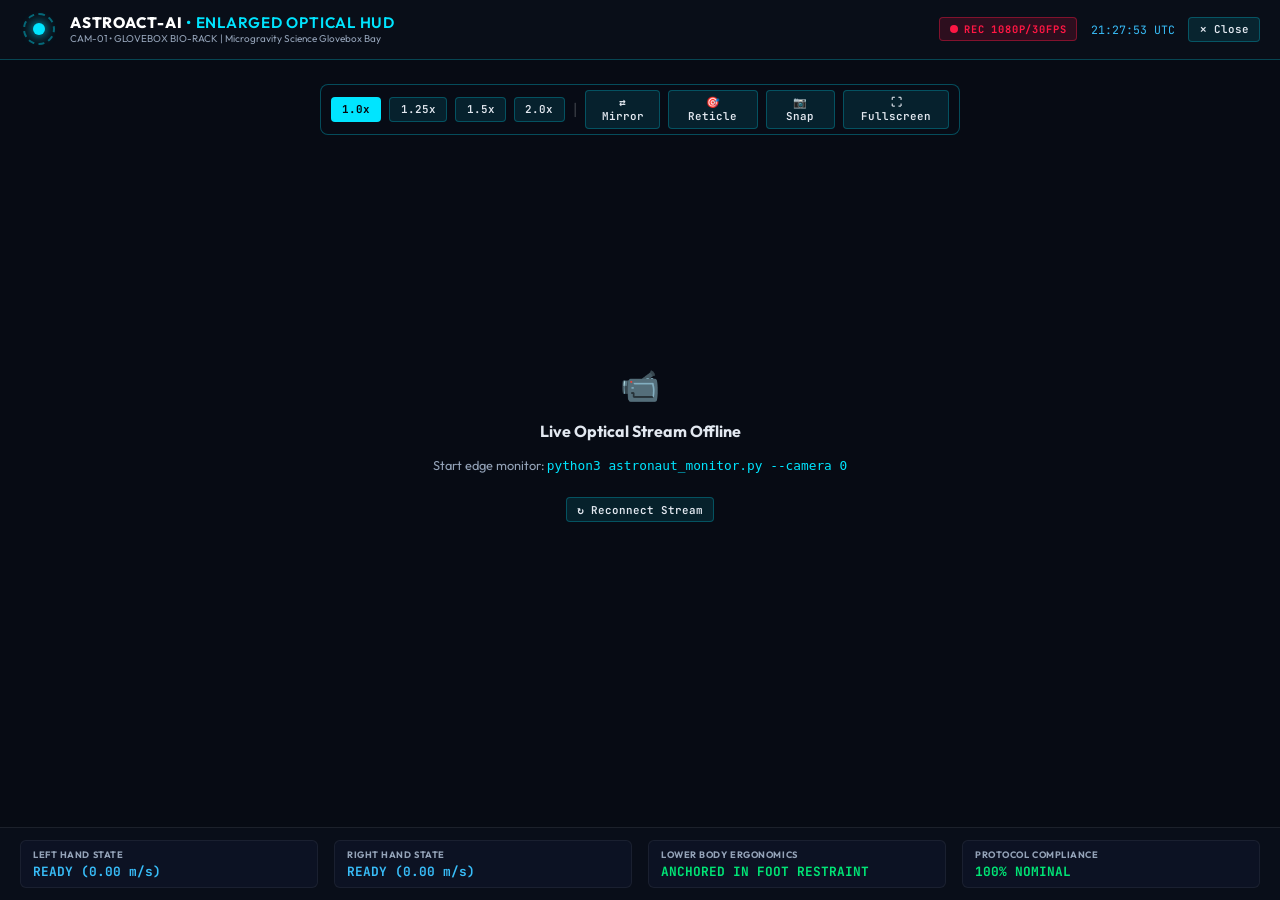
==== static/camera.html @ 8da9e819 "Initial commit: AstroActAi - Astronaut Activity Monitoring & Protocol Compliance System" ====
<!DOCTYPE html>
<html lang="en">
<head>
  <meta charset="UTF-8">
  <meta name="viewport" content="width=device-width, initial-scale=1.0">
  <title>AstroActAi — Dedicated Enlarged Astronaut Optical Camera HUD</title>
  <link rel="preconnect" href="https://fonts.googleapis.com">
  <link rel="preconnect" href="https://fonts.gstatic.com" crossorigin>
  <link href="https://fonts.googleapis.com/css2?family=JetBrains+Mono:wght@400;600;700&family=Outfit:wght@400;600;700;800&display=swap" rel="stylesheet">
  <link rel="stylesheet" href="/static/dashboard.css">
  <style>
    body {
      margin: 0;
      padding: 0;
      background: #05080f;
      color: #e2e8f0;
      font-family: 'Outfit', sans-serif;
      overflow: hidden;
      display: flex;
      flex-direction: column;
      height: 100vh;
      width: 100vw;
    }

    .camera-standalone-header {
      background: rgba(10, 15, 26, 0.95);
      border-bottom: 1px solid rgba(0, 229, 255, 0.25);
      padding: 0.65rem 1.25rem;
      display: flex;
      align-items: center;
      justify-content: space-between;
      backdrop-filter: blur(10px);
      z-index: 20;
    }

    .brand-standalone {
      display: flex;
      align-items: center;
      gap: 0.75rem;
    }

    .rec-indicator-pulse {
      display: inline-flex;
      align-items: center;
      gap: 0.4rem;
      background: rgba(255, 23, 68, 0.15);
      border: 1px solid rgba(255, 23, 68, 0.4);
      color: #ff1744;
      font-size: 0.65rem;
      font-weight: 700;
      font-family: 'JetBrains Mono', monospace;
      padding: 0.25rem 0.6rem;
      border-radius: 4px;
      letter-spacing: 0.08em;
    }

    .rec-indicator-pulse .dot {
      width: 8px;
      height: 8px;
      background: #ff1744;
      border-radius: 50%;
      animation: pulse 1.2s infinite ease-in-out;
    }

    .camera-viewport-container {
      flex: 1;
      position: relative;
      background: #000;
      overflow: hidden;
      display: flex;
      align-items: center;
      justify-content: center;
    }

    #standalone-camera-img {
      max-width: 100%;
      max-height: 100%;
      width: 100%;
      height: 100%;
      object-fit: contain;
      transition: transform 0.2s ease, filter 0.2s ease;
    }

    /* HUD Reticle Overlay */
    .hud-reticle-overlay {
      position: absolute;
      inset: 0;
      pointer-events: none;
      box-sizing: border-box;
      padding: 1.5rem;
      display: flex;
      flex-direction: column;
      justify-content: space-between;
    }

    .hud-corner {
      position: absolute;
      width: 32px;
      height: 32px;
      border-color: rgba(0, 229, 255, 0.6);
      border-style: solid;
      pointer-events: none;
    }
    .hud-corner.tl { top: 20px; left: 20px; border-width: 2px 0 0 2px; }
    .hud-corner.tr { top: 20px; right: 20px; border-width: 2px 2px 0 0; }
    .hud-corner.bl { bottom: 20px; left: 20px; border-width: 0 0 2px 2px; }
    .hud-corner.br { bottom: 20px; right: 20px; border-width: 0 2px 2px 0; }

    .hud-center-crosshair {
      position: absolute;
      top: 50%;
      left: 50%;
      transform: translate(-50%, -50%);
      width: 60px;
      height: 60px;
      pointer-events: none;
      opacity: 0.45;
    }
    .hud-center-crosshair::before,
    .hud-center-crosshair::after {
      content: '';
      position: absolute;
      background: #00e5ff;
    }
    .hud-center-crosshair::before {
      top: 50%;
      left: 0;
      right: 0;
      height: 1px;
      transform: translateY(-50%);
    }
    .hud-center-crosshair::after {
      left: 50%;
      top: 0;
      bottom: 0;
      width: 1px;
      transform: translateX(-50%);
    }

    .hud-top-telemetry {
      display: flex;
      justify-content: space-between;
      align-items: flex-start;
      gap: 1rem;
    }

    .hud-telemetry-badge {
      background: rgba(8, 12, 22, 0.82);
      border: 1px solid rgba(0, 229, 255, 0.35);
      backdrop-filter: blur(6px);
      padding: 0.4rem 0.8rem;
      border-radius: 6px;
      font-family: 'JetBrains Mono', monospace;
      font-size: 0.72rem;
      color: #00e5ff;
      display: flex;
      flex-direction: column;
      gap: 0.2rem;
    }

    .hud-bottom-telemetry {
      display: flex;
      justify-content: space-between;
      align-items: flex-end;
    }

    .hud-action-pill {
      background: rgba(8, 12, 22, 0.85);
      border: 1px solid rgba(0, 230, 118, 0.4);
      padding: 0.45rem 0.9rem;
      border-radius: 6px;
      font-family: 'JetBrains Mono', monospace;
      font-size: 0.78rem;
      color: #00e676;
      display: flex;
      align-items: center;
      gap: 0.5rem;
    }

    /* Floating Toolbar */
    .hud-floating-toolbar {
      position: absolute;
      top: 1.5rem;
      left: 50%;
      transform: translateX(-50%);
      background: rgba(8, 12, 22, 0.88);
      border: 1px solid rgba(0, 229, 255, 0.3);
      backdrop-filter: blur(8px);
      border-radius: 8px;
      padding: 0.3rem 0.6rem;
      display: flex;
      align-items: center;
      gap: 0.5rem;
      z-index: 15;
      pointer-events: auto;
    }

    .toolbar-btn {
      background: rgba(0, 229, 255, 0.1);
      border: 1px solid rgba(0, 229, 255, 0.25);
      color: #e2e8f0;
      font-family: 'JetBrains Mono', monospace;
      font-size: 0.68rem;
      font-weight: 600;
      padding: 0.3rem 0.65rem;
      border-radius: 4px;
      cursor: pointer;
      transition: all 0.15s ease;
      display: flex;
      align-items: center;
      gap: 0.3rem;
    }

    .toolbar-btn:hover {
      background: rgba(0, 229, 255, 0.25);
      color: #00e5ff;
      border-color: #00e5ff;
    }

    .toolbar-btn.active {
      background: #00e5ff;
      color: #05080f;
      font-weight: 700;
    }

    .camera-bottom-deck {
      background: rgba(10, 15, 26, 0.95);
      border-top: 1px solid rgba(255, 255, 255, 0.08);
      padding: 0.75rem 1.25rem;
      display: grid;
      grid-template-columns: repeat(4, 1fr);
      gap: 1rem;
      z-index: 20;
    }

    .deck-metric {
      background: rgba(15, 23, 42, 0.6);
      border: 1px solid rgba(255, 255, 255, 0.06);
      padding: 0.45rem 0.75rem;
      border-radius: 6px;
      display: flex;
      flex-direction: column;
      gap: 0.2rem;
    }

    .deck-metric-label {
      font-size: 0.58rem;
      color: #94a3b8;
      font-weight: 700;
      letter-spacing: 0.06em;
    }

    .deck-metric-val {
      font-family: 'JetBrains Mono', monospace;
      font-size: 0.8rem;
      font-weight: 700;
      color: #38bdf8;
    }
  </style>
</head>
<body>
  <!-- HEADER -->
  <header class="camera-standalone-header">
    <div class="brand-standalone">
      <div class="orbit-badge">
        <span class="orbit-dot"></span>
        <span class="orbit-ring"></span>
      </div>
      <div>
        <h1 style="font-size: 0.95rem; font-weight: 800; margin: 0; letter-spacing: 0.05em; color: #fff;">
          ASTROACT-AI <span style="color: #00e5ff; font-weight: 600;">• ENLARGED OPTICAL HUD</span>
        </h1>
        <div style="font-size: 0.62rem; color: #94a3b8;" id="camera-subtitle">
          CAM-01 • GLOVEBOX BIO-RACK | Microgravity Science Glovebox Bay
        </div>
      </div>
    </div>

    <div style="display: flex; align-items: center; gap: 0.85rem;">
      <div class="rec-indicator-pulse">
        <span class="dot"></span>
        <span>REC 1080P/30FPS</span>
      </div>
      <div style="font-family: 'JetBrains Mono', monospace; font-size: 0.72rem; color: #38bdf8;" id="standalone-clock">
        00:00:00 UTC
      </div>
      <button class="toolbar-btn" onclick="window.close()" title="Close separate window">✕ Close</button>
    </div>
  </header>

  <!-- CAMERA VIEWPORT CONTAINER -->
  <main class="camera-viewport-container" id="camera-viewport">
    <!-- Camera Image Feed -->
    <img id="standalone-camera-img" src="/api/v1/stream/video" alt="Astronaut High-Definition Stream"
         onerror="handleCameraError()" onload="handleCameraLoad()">

    <!-- Floating Quick Toolbar -->
    <div class="hud-floating-toolbar">
      <button class="toolbar-btn active" id="btn-zoom-1" onclick="setZoom(1.0)">1.0x</button>
      <button class="toolbar-btn" id="btn-zoom-125" onclick="setZoom(1.25)">1.25x</button>
      <button class="toolbar-btn" id="btn-zoom-15" onclick="setZoom(1.5)">1.5x</button>
      <button class="toolbar-btn" id="btn-zoom-2" onclick="setZoom(2.0)">2.0x</button>
      <span style="color: rgba(255,255,255,0.2);">|</span>
      <button class="toolbar-btn" onclick="toggleMirror()" id="btn-mirror">⇄ Mirror</button>
      <button class="toolbar-btn" onclick="toggleReticle()" id="btn-reticle">🎯 Reticle</button>
      <button class="toolbar-btn" onclick="captureSnapshot()">📷 Snap</button>
      <button class="toolbar-btn" onclick="toggleFullscreen()">⛶ Fullscreen</button>
    </div>

    <!-- HUD Reticle Elements -->
    <div class="hud-reticle-overlay" id="hud-overlay">
      <div class="hud-corner tl"></div>
      <div class="hud-corner tr"></div>
      <div class="hud-corner bl"></div>
      <div class="hud-corner br"></div>
      <div class="hud-center-crosshair"></div>

      <div class="hud-top-telemetry">
        <div class="hud-telemetry-badge">
          <span>OPERATOR ROLL: <strong id="hud-roll" style="color:#38bdf8;">0.0°</strong></span>
          <span>WRIST VELOCITY: <strong id="hud-vel" style="color:#38bdf8;">0.00 m/s</strong></span>
        </div>
        <div class="hud-telemetry-badge" style="text-align: right;">
          <span>PROTOCOL: <strong id="hud-protocol" style="color:#00e5ff;">BAS-EXP-BIO-2026</strong></span>
          <span>CURRENT STEP: <strong id="hud-step" style="color:#00e676;">STEP 1 / 4</strong></span>
        </div>
      </div>

      <div class="hud-bottom-telemetry">
        <div class="hud-action-pill" id="hud-action-pill">
          <span style="font-size: 0.9rem;">●</span>
          <span id="hud-action-text">ACTIVE: STANDBY / CONTINUOUS MONITORING</span>
        </div>
        <div class="hud-telemetry-badge">
          <span>HAND: <strong id="hud-active-hand" style="color:#ffb300;">DUAL-READY</strong></span>
          <span>PAYLOAD: <strong id="hud-payload" style="color:#a855f7;">NONE</strong></span>
        </div>
      </div>
    </div>

    <!-- Offline Message Placeholder -->
    <div id="camera-standalone-offline" style="display: none; position: absolute; inset: 0; background: #070b14; flex-direction: column; align-items: center; justify-content: center; gap: 1rem; color: #94a3b8; z-index: 10;">
      <div style="font-size: 2rem;">📹</div>
      <div style="font-size: 1rem; font-weight: 700; color: #e2e8f0;">Live Optical Stream Offline</div>
      <div style="font-size: 0.8rem;">Start edge monitor: <code style="color: #00e5ff;">python3 astronaut_monitor.py --camera 0</code></div>
      <button class="toolbar-btn" onclick="retryStream()" style="margin-top: 0.5rem;">↻ Reconnect Stream</button>
    </div>
  </main>

  <!-- BOTTOM TELEMETRY STRIP -->
  <footer class="camera-bottom-deck">
    <div class="deck-metric">
      <span class="deck-metric-label">LEFT HAND STATE</span>
      <span class="deck-metric-val" id="deck-left-hand">READY (0.00 m/s)</span>
    </div>
    <div class="deck-metric">
      <span class="deck-metric-label">RIGHT HAND STATE</span>
      <span class="deck-metric-val" id="deck-right-hand">READY (0.00 m/s)</span>
    </div>
    <div class="deck-metric">
      <span class="deck-metric-label">LOWER BODY ERGONOMICS</span>
      <span class="deck-metric-val" id="deck-lower-body" style="color: #00e676;">ANCHORED IN FOOT RESTRAINT</span>
    </div>
    <div class="deck-metric">
      <span class="deck-metric-label">PROTOCOL COMPLIANCE</span>
      <span class="deck-metric-val" id="deck-compliance" style="color: #00e676;">100% NOMINAL</span>
    </div>
  </footer>

  <script>
    let currentZoom = 1.0;
    let isMirrored = false;
    let showReticle = true;

    // Clock
    setInterval(() => {
      const now = new Date();
      document.getElementById('standalone-clock').textContent = now.toUTCString().split(' ')[4] + ' UTC';
    }, 1000);

    function setZoom(factor) {
      currentZoom = factor;
      document.querySelectorAll('[id^="btn-zoom-"]').forEach(b => b.classList.remove('active'));
      const activeBtn = document.getElementById(`btn-zoom-${String(factor).replace('.', '')}`);
      if (activeBtn) activeBtn.classList.add('active');
      applyTransform();
    }

    function toggleMirror() {
      isMirrored = !isMirrored;
      document.getElementById('btn-mirror').classList.toggle('active', isMirrored);
      applyTransform();
    }

    function applyTransform() {
      const img = document.getElementById('standalone-camera-img');
      const scaleX = isMirrored ? -currentZoom : currentZoom;
      img.style.transform = `scale(${scaleX}, ${currentZoom})`;
    }

    function toggleReticle() {
      showReticle = !showReticle;
      document.getElementById('hud-overlay').style.display = showReticle ? 'flex' : 'none';
      document.getElementById('btn-reticle').classList.toggle('active', showReticle);
    }

    function toggleFullscreen() {
      const el = document.getElementById('camera-viewport');
      if (!document.fullscreenElement) {
        el.requestFullscreen().catch(err => console.error(err));
      } else {
        document.exitFullscreen();
      }
    }

    function captureSnapshot() {
      const img = document.getElementById('standalone-camera-img');
      const canvas = document.createElement('canvas');
      canvas.width = img.naturalWidth || 1280;
      canvas.height = img.naturalHeight || 720;
      const ctx = canvas.getContext('2d');
      ctx.drawImage(img, 0, 0, canvas.width, canvas.height);
      const link = document.createElement('a');
      link.download = `astronaut_camera_snap_${Date.now()}.png`;
      link.href = canvas.toDataURL('image/png');
      link.click();
    }

    function handleCameraError() {
      document.getElementById('camera-standalone-offline').style.display = 'flex';
      document.getElementById('standalone-camera-img').style.display = 'none';
    }

    function handleCameraLoad() {
      document.getElementById('camera-standalone-offline').style.display = 'none';
      document.getElementById('standalone-camera-img').style.display = 'block';
    }

    function retryStream() {
      const img = document.getElementById('standalone-camera-img');
      img.src = '/api/v1/stream/video?t=' + Date.now();
    }

    // Automatically close this camera window if parent program / dashboard is closed
    setInterval(() => {
      try {
        if (window.opener && window.opener.closed) {
          window.close();
        }
      } catch (e) {}
    }, 500);

    window.addEventListener("message", (ev) => {
      if (ev.data === "CLOSE_CAMERA_WINDOW" || ev.data === "PROGRAM_CLOSED") {
        window.close();
      }
    });

    // Connect WebSocket for Live Telemetry Sync
    let ws;
    function connectWS() {
      const proto = window.location.protocol === 'https:' ? 'wss:' : 'ws:';
      ws = new WebSocket(`${proto}//${window.location.host}/ws/telemetry`);
      ws.onmessage = (event) => {
        try {
          const msg = JSON.parse(event.data);
          if (msg.type === 'CAMERA_OFFLINE') {
            handleCameraError();
            return;
          }
          const state = msg.state || (msg.type === 'HEARTBEAT' ? msg.data : null);
          if (!state) return;

          if (state.protocol_id) document.getElementById('hud-protocol').textContent = state.protocol_id;
          if (state.current_step) document.getElementById('hud-step').textContent = `STEP ${state.current_step}`;
          if (state.active_action) document.getElementById('hud-action-text').textContent = `ACTIVE: ${state.active_action}`;
          if (state.active_hand) document.getElementById('hud-active-hand').textContent = state.active_hand;
          if (state.held_payload) document.getElementById('hud-payload').textContent = state.held_payload;

          if (state.astronaut_pose) {
            const roll = state.astronaut_pose.body_roll_degrees;
            if (roll !== null && roll !== undefined) {
              document.getElementById('hud-roll').textContent = `${Number(roll).toFixed(1)}°`;
            }
            const vel = state.astronaut_pose.wrist_velocity;
            if (vel !== null && vel !== undefined) {
              document.getElementById('hud-vel').textContent = `${Number(vel).toFixed(2)} m/s`;
            }
          }

          if (state.left_hand) {
            const h = state.left_hand;
            document.getElementById('deck-left-hand').textContent = h.held_object ? `HELD: ${h.held_object}` : (h.detected ? 'TRACKED (EMPTY)' : 'OUT OF FRAME');
          }
          if (state.right_hand) {
            const h = state.right_hand;
            document.getElementById('deck-right-hand').textContent = h.held_object ? `HELD: ${h.held_object}` : (h.detected ? 'TRACKED (EMPTY)' : 'OUT OF FRAME');
          }
          if (state.lower_body_activity) {
            document.getElementById('deck-lower-body').textContent = state.lower_body_activity;
          }
          if (state.deviations_count !== undefined) {
            const compEl = document.getElementById('deck-compliance');
            if (state.deviations_count === 0) {
              compEl.textContent = '100% NOMINAL';
              compEl.style.color = '#00e676';
            } else {
              compEl.textContent = `${state.deviations_count} DEVIATION(S)`;
              compEl.style.color = '#ff1744';
            }
          }
        } catch (e) {
          console.error("Telemetry sync error:", e);
        }
      };
      ws.onclose = () => setTimeout(connectWS, 2000);
    }
    connectWS();
  </script>
</body>
</html>
---- static/dashboard.css ----
/* AstroActAi Mission Control Theme — Bharatiya Antariksh Station (BAS) */
:root {
  --bg-deep: #060910;
  --bg-card: #0c121e;
  --bg-card-header: #121b2d;
  --bg-terminal: #04060a;
  --border-subtle: #1a273f;
  --border-highlight: #233758;

  --cyan-bright: #00e5ff;
  --cyan-glow: rgba(0, 229, 255, 0.25);
  --cyan-dark: #00778a;

  --green-compliant: #00e676;
  --green-glow: rgba(0, 230, 118, 0.25);

  --amber-warning: #ffab00;
  --amber-glow: rgba(255, 171, 0, 0.3);

  --red-critical: #ff1744;
  --red-glow: rgba(255, 23, 68, 0.4);

  --text-main: #f0f4fc;
  --text-muted: #8494b2;
  --text-dim: #4d5c78;

  --font-display: 'Outfit', -apple-system, BlinkMacSystemFont, sans-serif;
  --font-mono: 'JetBrains Mono', monospace;
}

* {
  box-sizing: border-box;
  margin: 0;
  padding: 0;
}

body {
  background-color: var(--bg-deep);
  color: var(--text-main);
  font-family: var(--font-display);
  min-height: 100vh;
  display: flex;
  flex-direction: column;
  overflow-x: hidden;
  background-image: 
    radial-gradient(circle at 10% 20%, rgba(0, 229, 255, 0.03) 0%, transparent 40%),
    radial-gradient(circle at 90% 80%, rgba(0, 230, 118, 0.02) 0%, transparent 40%);
}

.font-mono { font-family: var(--font-mono); }
.text-cyan { color: var(--cyan-bright); }
.text-green { color: var(--green-compliant); }
.text-amber { color: var(--amber-warning); }
.text-red { color: var(--red-critical); }

/* HEADER */
.header {
  background: var(--bg-card);
  border-bottom: 1px solid var(--border-subtle);
  padding: 0.85rem 1.75rem;
  display: flex;
  align-items: center;
  justify-content: space-between;
  flex-wrap: wrap;
  gap: 1rem;
  box-shadow: 0 4px 20px rgba(0, 0, 0, 0.4);
}

.brand-cluster {
  display: flex;
  align-items: center;
  gap: 1rem;
}

.orbit-badge {
  position: relative;
  width: 38px;
  height: 38px;
  display: flex;
  align-items: center;
  justify-content: center;
}

.orbit-dot {
  width: 12px;
  height: 12px;
  background: var(--cyan-bright);
  border-radius: 50%;
  box-shadow: 0 0 12px var(--cyan-bright);
}

.orbit-ring {
  position: absolute;
  width: 32px;
  height: 32px;
  border: 2px dashed rgba(0, 229, 255, 0.4);
  border-radius: 50%;
  animation: orbitSpin 12s linear infinite;
}

@keyframes orbitSpin {
  from { transform: rotate(0deg); }
  to { transform: rotate(360deg); }
}

.brand-title {
  font-size: 1.35rem;
  font-weight: 800;
  letter-spacing: 0.05em;
  color: #fff;
  display: flex;
  align-items: center;
  gap: 0.5rem;
}

.badge-sub {
  font-size: 0.65rem;
  font-weight: 700;
  background: rgba(0, 229, 255, 0.15);
  color: var(--cyan-bright);
  border: 1px solid var(--cyan-dark);
  padding: 0.15rem 0.5rem;
  border-radius: 4px;
  letter-spacing: 0.08em;
}

.brand-sub {
  font-size: 0.8rem;
  color: var(--text-muted);
  letter-spacing: 0.02em;
}

.telemetry-stat-pills {
  display: flex;
  gap: 0.75rem;
  align-items: center;
}

.stat-pill {
  background: rgba(255, 255, 255, 0.03);
  border: 1px solid var(--border-subtle);
  border-radius: 6px;
  padding: 0.4rem 0.85rem;
  display: flex;
  flex-direction: column;
  min-width: 95px;
}

.stat-pill.highlight {
  background: rgba(0, 230, 118, 0.08);
  border-color: rgba(0, 230, 118, 0.3);
}

.stat-label {
  font-size: 0.62rem;
  color: var(--text-dim);
  font-weight: 700;
  letter-spacing: 0.05em;
}

.stat-val {
  font-size: 0.95rem;
  font-weight: 700;
  color: #fff;
}

.online-pulse {
  color: var(--green-compliant);
  display: flex;
  align-items: center;
  gap: 0.4rem;
}

.online-pulse::before {
  content: '';
  display: inline-block;
  width: 7px;
  height: 7px;
  border-radius: 50%;
  background: var(--green-compliant);
  box-shadow: 0 0 8px var(--green-compliant);
  animation: pulse 1.8s infinite;
}

@keyframes pulse {
  0%, 100% { opacity: 1; transform: scale(1); }
  50% { opacity: 0.4; transform: scale(1.3); }
}

/* INCIDENT ALERT BANNER */
.incident-banner {
  background: linear-gradient(90deg, rgba(255, 23, 68, 0.25) 0%, rgba(255, 23, 68, 0.1) 100%);
  border-bottom: 2px solid var(--red-critical);
  padding: 0.85rem 2rem;
  display: flex;
  align-items: center;
  justify-content: space-between;
  animation: alertFlash 1.5s infinite alternate;
  box-shadow: 0 4px 15px rgba(255, 23, 68, 0.3);
}

.incident-banner.hidden {
  display: none !important;
}

@keyframes alertFlash {
  from { background-color: rgba(255, 23, 68, 0.2); }
  to { background-color: rgba(255, 23, 68, 0.4); }
}

.alert-icon-pulse {
  font-size: 1.8rem;
  margin-right: 1rem;
}

.alert-content {
  flex: 1;
}

.alert-header {
  display: flex;
  gap: 0.75rem;
  align-items: center;
  margin-bottom: 0.2rem;
}

.alert-tag {
  background: var(--red-critical);
  color: #fff;
  font-weight: 800;
  font-size: 0.7rem;
  padding: 0.15rem 0.6rem;
  border-radius: 4px;
  letter-spacing: 0.08em;
}

.alert-step {
  font-family: var(--font-mono);
  font-size: 0.8rem;
  color: #ffcdd2;
}

.alert-msg {
  font-size: 1.05rem;
  font-weight: 600;
  color: #fff;
}

.alert-ack-btn {
  background: rgba(255, 255, 255, 0.15);
  border: 1px solid rgba(255, 255, 255, 0.4);
  color: #fff;
  font-weight: 700;
  padding: 0.45rem 1.1rem;
  border-radius: 6px;
  cursor: pointer;
  transition: all 0.2s;
}

.alert-ack-btn:hover {
  background: #fff;
  color: var(--red-critical);
}

/* MAIN LAYOUT GRID */
.main-grid {
  display: grid;
  grid-template-columns: 1.25fr 1fr 1fr;
  gap: 1.25rem;
  padding: 1.25rem 1.75rem;
  flex: 1;
}

@media (max-width: 1200px) {
  .main-grid {
    grid-template-columns: 1fr;
  }
}

/* CARDS */
.card {
  background: var(--bg-card);
  border: 1px solid var(--border-subtle);
  border-radius: 10px;
  display: flex;
  flex-direction: column;
  overflow: hidden;
  box-shadow: 0 6px 18px rgba(0, 0, 0, 0.35);
}

.card-header {
  background: var(--bg-card-header);
  border-bottom: 1px solid var(--border-subtle);
  padding: 0.85rem 1.25rem;
  display: flex;
  align-items: center;
  justify-content: space-between;
}

.card-title-group h2 {
  font-size: 0.95rem;
  font-weight: 700;
  letter-spacing: 0.04em;
}

.card-tag {
  font-size: 0.62rem;
  font-weight: 700;
  color: var(--cyan-bright);
  letter-spacing: 0.08em;
  display: block;
}

.stream-indicators {
  display: flex;
  gap: 0.5rem;
}

.tag-live {
  background: rgba(0, 230, 118, 0.15);
  color: var(--green-compliant);
  font-size: 0.65rem;
  font-weight: 700;
  padding: 0.2rem 0.5rem;
  border-radius: 4px;
}

.tag-coords {
  background: rgba(0, 229, 255, 0.1);
  color: var(--cyan-bright);
  font-size: 0.65rem;
  font-weight: 700;
  padding: 0.2rem 0.5rem;
  border-radius: 4px;
}

/* LEFT PANEL: CANVAS & SKELETON */
.canvas-wrapper {
  position: relative;
  width: 100%;
  aspect-ratio: 4/3;
  background: #000;
  display: flex;
  align-items: center;
  justify-content: center;
  overflow: hidden;
}

#skeleton-canvas {
  width: 100%;
  height: 100%;
  object-fit: contain;
}

.canvas-overlay-stats {
  position: absolute;
  top: 10px;
  right: 10px;
  background: rgba(8, 12, 20, 0.85);
  border: 1px solid var(--border-highlight);
  backdrop-filter: blur(6px);
  border-radius: 6px;
  padding: 0.5rem 0.75rem;
  font-size: 0.72rem;
  display: flex;
  flex-direction: column;
  gap: 0.35rem;
  pointer-events: none;
}

.overlay-row {
  display: flex;
  justify-content: space-between;
  gap: 1rem;
}

.overlay-row span {
  color: var(--text-dim);
}

.gauge-grid {
  display: grid;
  grid-template-columns: 1fr 1fr;
  gap: 0.85rem;
  padding: 1rem 1.25rem;
  background: rgba(0, 0, 0, 0.2);
  border-top: 1px solid var(--border-subtle);
}

.gauge-item {
  display: flex;
  flex-direction: column;
  gap: 0.3rem;
}

.gauge-header {
  display: flex;
  justify-content: space-between;
  font-size: 0.7rem;
  color: var(--text-muted);
  font-weight: 600;
}

.progress-bar-bg {
  width: 100%;
  height: 8px;
  background: rgba(255, 255, 255, 0.08);
  border-radius: 4px;
  overflow: hidden;
}

.progress-bar-fill {
  height: 100%;
  background: linear-gradient(90deg, var(--cyan-dark), var(--cyan-bright));
  border-radius: 4px;
  transition: width 0.3s ease;
}

/* MIDDLE PANEL: PROTOCOL STEPS */
.protocol-id-badge {
  font-family: var(--font-mono);
  font-size: 0.75rem;
  font-weight: 700;
  background: rgba(0, 229, 255, 0.1);
  color: var(--cyan-bright);
  border: 1px solid rgba(0, 229, 255, 0.3);
  padding: 0.2rem 0.6rem;
  border-radius: 4px;
}

.experiment-info-box {
  padding: 1rem 1.25rem;
  border-bottom: 1px solid var(--border-subtle);
  background: rgba(255, 255, 255, 0.015);
}

.info-label {
  font-size: 0.65rem;
  font-weight: 700;
  color: var(--text-dim);
  letter-spacing: 0.08em;
}

.scenario-selector-bar {
  display: flex;
  flex-direction: column;
  gap: 0.35rem;
  margin-bottom: 0.5rem;
}

.scenario-label {
  font-size: 0.65rem;
  font-weight: 800;
  color: var(--cyan-bright);
  letter-spacing: 0.08em;
}

.scenario-dropdown {
  background: rgba(10, 18, 32, 0.95);
  color: #fff;
  border: 1px solid var(--cyan-glow);
  border-radius: 6px;
  padding: 0.55rem 0.8rem;
  font-family: var(--font-sans);
  font-size: 0.82rem;
  font-weight: 600;
  cursor: pointer;
  outline: none;
  transition: all 0.2s ease;
  box-shadow: 0 0 10px rgba(0, 229, 255, 0.15);
}

.scenario-dropdown:hover, .scenario-dropdown:focus {
  border-color: var(--cyan-bright);
  box-shadow: 0 0 15px rgba(0, 229, 255, 0.35);
}

.scenario-dropdown option {
  background: #0b1322;
  color: #fff;
  padding: 0.5rem;
}

.info-title {
  font-size: 1.05rem;
  font-weight: 700;
  color: #fff;
  margin: 0.2rem 0;
}

.info-desc {
  font-size: 0.78rem;
  color: var(--text-muted);
}

.steps-container {
  padding: 1rem 1.25rem;
  display: flex;
  flex-direction: column;
  gap: 0.75rem;
  flex: 1;
  overflow-y: auto;
}

.step-card {
  display: flex;
  align-items: flex-start;
  gap: 0.85rem;
  background: rgba(255, 255, 255, 0.025);
  border: 1px solid var(--border-subtle);
  border-radius: 8px;
  padding: 0.75rem 0.9rem;
  transition: all 0.2s ease;
}

.step-card.active {
  background: rgba(0, 229, 255, 0.08);
  border-color: var(--cyan-bright);
  box-shadow: 0 0 12px var(--cyan-glow);
}

.step-card.verified {
  background: rgba(0, 230, 118, 0.05);
  border-color: rgba(0, 230, 118, 0.4);
}

.step-card.deviated {
  background: rgba(255, 23, 68, 0.1);
  border-color: var(--red-critical);
}

.step-badge {
  width: 28px;
  height: 28px;
  border-radius: 50%;
  display: flex;
  align-items: center;
  justify-content: center;
  font-weight: 800;
  font-size: 0.85rem;
  background: rgba(255, 255, 255, 0.05);
  color: var(--text-dim);
  flex-shrink: 0;
}

.step-card.active .step-badge {
  background: var(--cyan-bright);
  color: #000;
  box-shadow: 0 0 10px var(--cyan-bright);
  animation: pulse 1.5s infinite;
}

.step-card.verified .step-badge {
  background: var(--green-compliant);
  color: #000;
}

.step-card.deviated .step-badge {
  background: var(--red-critical);
  color: #fff;
}

.step-details {
  flex: 1;
}

.step-title-row {
  display: flex;
  align-items: center;
  justify-content: space-between;
}

.step-title {
  font-size: 0.88rem;
  font-weight: 700;
  color: #fff;
}

.step-criticality {
  font-size: 0.6rem;
  font-weight: 800;
  padding: 0.1rem 0.4rem;
  border-radius: 3px;
}

.crit-high {
  background: rgba(255, 171, 0, 0.15);
  color: var(--amber-warning);
}

.crit-critical {
  background: rgba(255, 23, 68, 0.15);
  color: var(--red-critical);
}

.step-desc {
  font-size: 0.74rem;
  color: var(--text-muted);
  margin-top: 0.2rem;
}

.comparison-card {
  display: flex;
  align-items: center;
  justify-content: space-around;
  padding: 0.85rem 1.25rem;
  background: rgba(0, 0, 0, 0.35);
  border-top: 1px solid var(--border-subtle);
}

.comp-col {
  text-align: center;
}

.comp-label {
  font-size: 0.62rem;
  color: var(--text-dim);
  font-weight: 700;
  letter-spacing: 0.05em;
  margin-bottom: 0.2rem;
}

.comp-val {
  font-size: 0.85rem;
  font-weight: 700;
}

.comp-divider {
  color: var(--text-dim);
  font-size: 1.1rem;
}

/* RIGHT PANEL: TELEMETRY LOGS & SIMULATION */
.counter-pill {
  background: rgba(255, 23, 68, 0.15);
  color: var(--red-critical);
  border: 1px solid rgba(255, 23, 68, 0.3);
  font-size: 0.68rem;
  font-weight: 700;
  padding: 0.2rem 0.6rem;
  border-radius: 12px;
}

.terminal-container {
  background: var(--bg-terminal);
  padding: 0.85rem 1rem;
  font-family: var(--font-mono);
  font-size: 0.73rem;
  height: 220px;
  overflow-y: auto;
  display: flex;
  flex-direction: column;
  gap: 0.4rem;
  border-bottom: 1px solid var(--border-subtle);
}

.log-entry {
  line-height: 1.4;
  word-break: break-all;
}

.sys-entry { color: var(--text-dim); }
.log-heartbeat { color: #5879a2; }
.log-step { color: var(--green-compliant); font-weight: 600; }
.log-alert { color: var(--red-critical); font-weight: 700; background: rgba(255, 23, 68, 0.1); padding: 2px 4px; border-radius: 3px; }

/* SIMULATION DECK */
.sim-deck {
  padding: 1rem 1.25rem;
  display: flex;
  flex-direction: column;
  gap: 0.75rem;
  background: rgba(255, 255, 255, 0.015);
}

.sim-deck-title {
  font-size: 0.68rem;
  font-weight: 700;
  color: var(--cyan-bright);
  letter-spacing: 0.08em;
}

.sim-btn-grid {
  display: grid;
  grid-template-columns: 1fr 1fr;
  gap: 0.6rem;
}

.sim-btn {
  background: rgba(255, 255, 255, 0.04);
  border: 1px solid var(--border-subtle);
  border-radius: 6px;
  padding: 0.6rem 0.75rem;
  display: flex;
  align-items: center;
  gap: 0.6rem;
  cursor: pointer;
  text-align: left;
  color: var(--text-main);
  transition: all 0.2s;
}

.sim-btn:hover {
  background: rgba(255, 255, 255, 0.08);
  border-color: var(--cyan-bright);
  transform: translateY(-1px);
}

.btn-num {
  font-family: var(--font-mono);
  font-size: 0.75rem;
  font-weight: 800;
  background: rgba(255, 255, 255, 0.1);
  width: 22px;
  height: 22px;
  border-radius: 4px;
  display: flex;
  align-items: center;
  justify-content: center;
  flex-shrink: 0;
}

.btn-text strong {
  display: block;
  font-size: 0.78rem;
}

.btn-text small {
  display: block;
  font-size: 0.64rem;
  color: var(--text-muted);
}

.btn-success:hover .btn-num { background: var(--green-compliant); color: #000; }
.btn-warning:hover .btn-num { background: var(--amber-warning); color: #000; }
.btn-danger:hover .btn-num { background: var(--red-critical); color: #fff; }

.sim-deck-footer {
  display: flex;
  justify-content: space-between;
  align-items: center;
  margin-top: 0.25rem;
}

.btn-reset {
  background: none;
  border: 1px solid var(--border-subtle);
  color: var(--text-muted);
  font-size: 0.72rem;
  padding: 0.35rem 0.75rem;
  border-radius: 4px;
  cursor: pointer;
  transition: all 0.2s;
}

.btn-reset:hover {
  color: #fff;
  border-color: var(--border-highlight);
}

.sim-status-label {
  font-size: 0.7rem;
  color: var(--text-dim);
  font-family: var(--font-mono);
}

/* 3D WebGL Space Station Visualizer Styles */
#three-container {
  width: 100%;
  height: 100%;
  position: absolute;
  top: 0;
  left: 0;
  outline: none;
}

.view-controls-toolbar {
  position: absolute;
  top: 10px;
  left: 10px;
  display: flex;
  gap: 0.35rem;
  z-index: 10;
  background: rgba(12, 18, 30, 0.75);
  backdrop-filter: blur(6px);
  padding: 0.3rem 0.4rem;
  border-radius: 6px;
  border: 1px solid var(--border-subtle);
}

.view-btn {
  background: rgba(255, 255, 255, 0.05);
  border: 1px solid rgba(255, 255, 255, 0.1);
  color: var(--text-muted);
  font-family: var(--font-mono);
  font-size: 0.65rem;
  padding: 0.25rem 0.55rem;
  border-radius: 4px;
  cursor: pointer;
  transition: all 0.2s;
}

.view-btn:hover, .view-btn.active {
  background: var(--cyan-dark);
  color: #fff;
  border-color: var(--cyan-bright);
}

/* Picture-in-Picture Live Camera Window */
.pip-camera-box {
  position: absolute;
  bottom: 10px;
  left: 10px;
  width: 170px;
  aspect-ratio: 4/3;
  background: #000;
  border: 1px solid var(--border-highlight);
  border-radius: 6px;
  overflow: hidden;
  box-shadow: 0 4px 15px rgba(0, 0, 0, 0.6);
  z-index: 10;
  display: flex;
  flex-direction: column;
}

.pip-header {
  background: rgba(8, 12, 20, 0.85);
  font-size: 0.58rem;
  font-weight: 700;
  padding: 0.2rem 0.4rem;
  display: flex;
  justify-content: space-between;
  align-items: center;
  color: var(--cyan-bright);
}

.pip-rec-badge {
  background: rgba(255, 23, 68, 0.2);
  color: var(--red-critical);
  font-size: 0.52rem;
  padding: 0.1rem 0.3rem;
  border-radius: 2px;
  animation: pulse 1.5s infinite;
}

.pip-popout-btn {
  background: rgba(0, 229, 255, 0.12);
  border: 1px solid rgba(0, 229, 255, 0.35);
  color: #00e5ff;
  font-family: 'JetBrains Mono', monospace;
  font-size: 0.52rem;
  font-weight: 700;
  padding: 0.1rem 0.38rem;
  border-radius: 3px;
  cursor: pointer;
  transition: all 0.15s ease;
  letter-spacing: 0.04em;
  line-height: 1.2;
}

.pip-popout-btn:hover {
  background: rgba(0, 229, 255, 0.28);
  border-color: #00e5ff;
  color: #ffffff;
}

#live-camera-feed {
  width: 100%;
  height: 100%;
  object-fit: cover;
}

.camera-offline-box {
  flex: 1;
  display: flex;
  flex-direction: column;
  align-items: center;
  justify-content: center;
  font-size: 0.62rem;
  color: var(--text-dim);
  text-align: center;
  padding: 0.5rem;
}

.camera-offline-box code {
  font-size: 0.55rem;
  color: var(--cyan-bright);
  display: block;
  margin-top: 0.2rem;
}

/* RECORDINGS DRAWER */
.recordings-drawer {
  background: rgba(0, 0, 0, 0.25);
  border-bottom: 1px solid var(--border-subtle);
  padding: 0.65rem 1rem;
  display: flex;
  flex-direction: column;
  gap: 0.4rem;
}

.recordings-header {
  display: flex;
  justify-content: space-between;
  align-items: center;
  font-size: 0.65rem;
  font-weight: 700;
  color: var(--cyan-bright);
  letter-spacing: 0.05em;
}

.btn-refresh-recs {
  background: none;
  border: 1px solid var(--border-subtle);
  color: var(--text-muted);
  font-size: 0.6rem;
  padding: 0.15rem 0.45rem;
  border-radius: 3px;
  cursor: pointer;
}

.btn-refresh-recs:hover {
  color: #fff;
  border-color: var(--cyan-bright);
}

.recordings-list {
  max-height: 85px;
  overflow-y: auto;
  display: flex;
  flex-direction: column;
  gap: 0.3rem;
}

.rec-item {
  display: flex;
  justify-content: space-between;
  align-items: center;
  background: rgba(255, 255, 255, 0.03);
  padding: 0.25rem 0.5rem;
  border-radius: 4px;
  font-size: 0.65rem;
  font-family: var(--font-mono);
}

.rec-item a {
  color: var(--cyan-bright);
  text-decoration: none;
  font-weight: 700;
}

.rec-item a:hover {
  text-decoration: underline;
}

.rec-placeholder {
  font-size: 0.65rem;
  color: var(--text-dim);
  font-style: italic;
  padding: 0.2rem 0;
}

.rec-pulse {
  color: var(--red-critical);
  display: flex;
  align-items: center;
  gap: 0.35rem;
}

.rec-pulse::before {
  content: '';
  display: inline-block;
  width: 7px;
  height: 7px;
  border-radius: 50%;
  background: var(--red-critical);
  box-shadow: 0 0 8px var(--red-critical);
  animation: pulse 1.2s infinite;
}

/* Dual-Hand Tracking & In-Hand Payload Styles */
.dual-hand-deck {
  display: grid;
  grid-template-columns: 1fr 1fr;
  gap: 0.75rem;
  padding: 0.85rem 1.25rem;
  background: rgba(0, 0, 0, 0.35);
  border-top: 1px solid var(--border-subtle);
}

.hand-card {
  background: rgba(255, 255, 255, 0.025);
  border: 1px solid var(--border-subtle);
  border-radius: 8px;
  padding: 0.65rem 0.8rem;
  display: flex;
  flex-direction: column;
  gap: 0.3rem;
  transition: all 0.2s ease;
}

.left-hand-card {
  border-left: 3px solid #da70d6;
}

.right-hand-card {
  border-left: 3px solid #ff9100;
}

.hand-card.holding {
  background: rgba(0, 230, 118, 0.08);
  border-color: var(--green-compliant);
  box-shadow: 0 0 12px var(--green-glow);
}

.hand-header {
  display: flex;
  justify-content: space-between;
  align-items: center;
}

.hand-badge {
  font-size: 0.65rem;
  font-weight: 800;
  letter-spacing: 0.06em;
  padding: 0.15rem 0.45rem;
  border-radius: 4px;
}

.badge-l {
  background: rgba(218, 112, 214, 0.2);
  color: #da70d6;
  border: 1px solid rgba(218, 112, 214, 0.4);
}

.badge-r {
  background: rgba(255, 145, 0, 0.2);
  color: #ff9100;
  border: 1px solid rgba(255, 145, 0, 0.4);
}

.hand-grip-tag {
  font-size: 0.62rem;
  font-weight: 700;
  color: var(--text-dim);
}

.hand-card.holding .hand-grip-tag {
  color: var(--green-compliant);
  font-weight: 800;
}

.hand-obj-name {
  font-size: 0.82rem;
  font-weight: 700;
  color: #fff;
}

.hand-metrics {
  font-size: 0.65rem;
  color: var(--text-muted);
}

/* In-Hand Active Payload Telemetry Card */
.inhand-payload-card {
  background: linear-gradient(135deg, rgba(8, 20, 32, 0.95) 0%, rgba(12, 28, 48, 0.95) 100%);
  border: 1px solid var(--green-compliant);
  border-radius: 8px;
  margin: 0.75rem 1.25rem 1rem 1.25rem;
  padding: 0.85rem 1rem;
  box-shadow: 0 4px 18px var(--green-glow);
  animation: payloadPulse 2s infinite alternate;
}

.inhand-payload-card.hidden {
  display: none !important;
}

@keyframes payloadPulse {
  from { box-shadow: 0 0 10px rgba(0, 230, 118, 0.2); }
  to { box-shadow: 0 0 20px rgba(0, 230, 118, 0.4); }
}

.inhand-header {
  display: flex;
  justify-content: space-between;
  align-items: center;
  border-bottom: 1px solid rgba(0, 230, 118, 0.25);
  padding-bottom: 0.5rem;
  margin-bottom: 0.6rem;
}

.inhand-tag {
  font-size: 0.6rem;
  font-weight: 800;
  color: var(--green-compliant);
  letter-spacing: 0.08em;
  display: block;
}

.inhand-obj-name {
  font-size: 0.98rem;
  color: #fff;
  font-weight: 800;
}

.inhand-hand-badge {
  background: var(--green-compliant);
  color: #000;
  font-size: 0.68rem;
  font-weight: 800;
  padding: 0.2rem 0.6rem;
  border-radius: 4px;
}

.inhand-specs-grid {
  display: grid;
  grid-template-columns: 1fr 1fr;
  gap: 0.5rem 1rem;
}

.spec-item {
  display: flex;
  flex-direction: column;
  gap: 0.15rem;
}

.spec-key {
  font-size: 0.6rem;
  color: var(--text-dim);
  font-weight: 700;
  letter-spacing: 0.05em;
}

.spec-val {
  font-size: 0.76rem;
  color: var(--cyan-bright);
  font-weight: 600;
}

/* Real-Time Motion Waveform Graph (Synced to Camera FPS) */
.motion-graph-card {
  background: rgba(4, 10, 18, 0.75);
  border-top: 1px solid var(--border-subtle);
  border-bottom: 1px solid var(--border-subtle);
  padding: 0.6rem 1.25rem 0.5rem 1.25rem;
}

.motion-graph-header {
  display: flex;
  justify-content: space-between;
  align-items: center;
  margin-bottom: 0.35rem;
}

.motion-title {
  display: flex;
  align-items: center;
  gap: 0.45rem;
  font-size: 0.64rem;
  font-weight: 800;
  color: var(--cyan-bright);
  letter-spacing: 0.06em;
}

.motion-legends {
  display: flex;
  gap: 0.85rem;
  font-size: 0.62rem;
}

.legend-item {
  font-weight: 700;
}

#kinematics-waveform-canvas {
  width: 100%;
  height: 60px;
  background: rgba(0, 0, 0, 0.4);
  border: 1px solid rgba(0, 229, 255, 0.15);
  border-radius: 4px;
  display: block;
}

/* Lower Body & Leg Telemetry Deck */
.leg-deck {
  display: grid;
  grid-template-columns: 1fr 1fr;
  gap: 0.75rem;
  padding: 0.85rem 1.25rem;
  background: rgba(0, 0, 0, 0.28);
  border-top: 1px solid var(--border-subtle);
}

.leg-card {
  background: rgba(255, 255, 255, 0.025);
  border: 1px solid var(--border-subtle);
  border-radius: 8px;
  padding: 0.65rem 0.8rem;
  display: flex;
  flex-direction: column;
  gap: 0.3rem;
  transition: all 0.2s ease;
}

.left-leg-card {
  border-left: 3px solid #00e676;
}

.right-leg-card {
  border-left: 3px solid #00e5ff;
}

.leg-card.flexed {
  background: rgba(255, 145, 0, 0.08);
  border-color: rgba(255, 145, 0, 0.5);
  box-shadow: 0 0 10px rgba(255, 145, 0, 0.2);
}

.leg-card.floating {
  background: rgba(0, 229, 255, 0.08);
  border-color: rgba(0, 229, 255, 0.5);
  box-shadow: 0 0 10px rgba(0, 229, 255, 0.2);
}

.leg-header {
  display: flex;
  justify-content: space-between;
  align-items: center;
}

.leg-badge {
  font-size: 0.65rem;
  font-weight: 800;
  letter-spacing: 0.06em;
  padding: 0.15rem 0.45rem;
  border-radius: 4px;
}

.leg-deck .badge-l {
  background: rgba(0, 230, 118, 0.18);
  color: #00e676;
  border: 1px solid rgba(0, 230, 118, 0.4);
}

.leg-deck .badge-r {
  background: rgba(0, 229, 255, 0.18);
  color: #00e5ff;
  border: 1px solid rgba(0, 229, 255, 0.4);
}

.leg-tag {
  font-size: 0.62rem;
  font-weight: 800;
  color: #00e676;
}

.leg-act-name {
  font-size: 0.80rem;
  font-weight: 700;
  color: #fff;
}

.leg-metrics {
  font-size: 0.65rem;
  color: var(--text-muted);
}
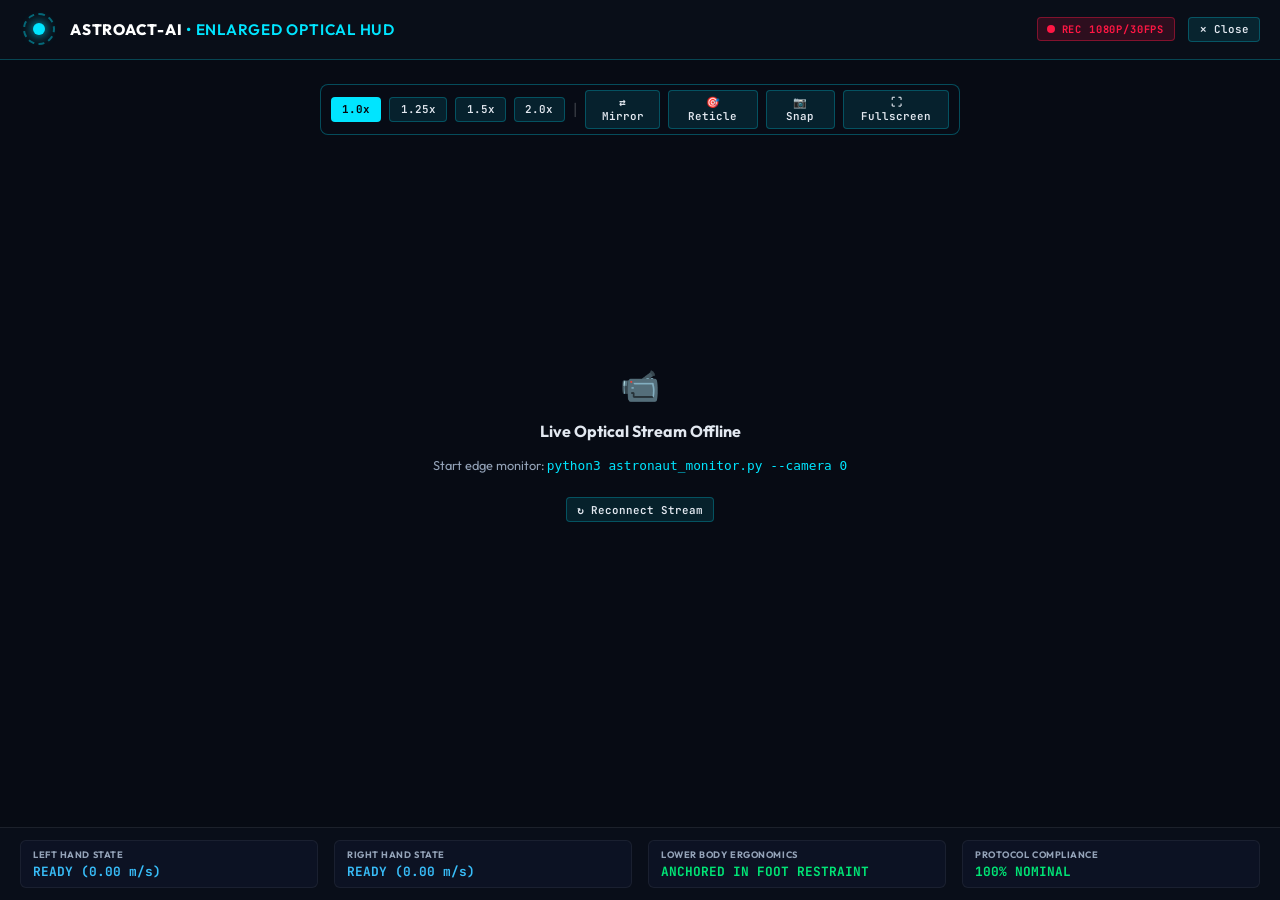
==== commit a263c7e8: "feat: enhance protocol compliance engine, multi-scenario simulation, ground center dashboard and add" ====
--- a/static/camera.html
+++ b/static/camera.html
@@ -270,9 +270,6 @@
         <h1 style="font-size: 0.95rem; font-weight: 800; margin: 0; letter-spacing: 0.05em; color: #fff;">
           ASTROACT-AI <span style="color: #00e5ff; font-weight: 600;">• ENLARGED OPTICAL HUD</span>
         </h1>
-        <div style="font-size: 0.62rem; color: #94a3b8;" id="camera-subtitle">
-          CAM-01 • GLOVEBOX BIO-RACK | Microgravity Science Glovebox Bay
-        </div>
       </div>
     </div>
 
@@ -280,9 +277,6 @@
       <div class="rec-indicator-pulse">
         <span class="dot"></span>
         <span>REC 1080P/30FPS</span>
-      </div>
-      <div style="font-family: 'JetBrains Mono', monospace; font-size: 0.72rem; color: #38bdf8;" id="standalone-clock">
-        00:00:00 UTC
       </div>
       <button class="toolbar-btn" onclick="window.close()" title="Close separate window">✕ Close</button>
     </div>
@@ -372,11 +366,6 @@
     let isMirrored = false;
     let showReticle = true;
 
-    // Clock
-    setInterval(() => {
-      const now = new Date();
-      document.getElementById('standalone-clock').textContent = now.toUTCString().split(' ')[4] + ' UTC';
-    }, 1000);
 
     function setZoom(factor) {
       currentZoom = factor;
